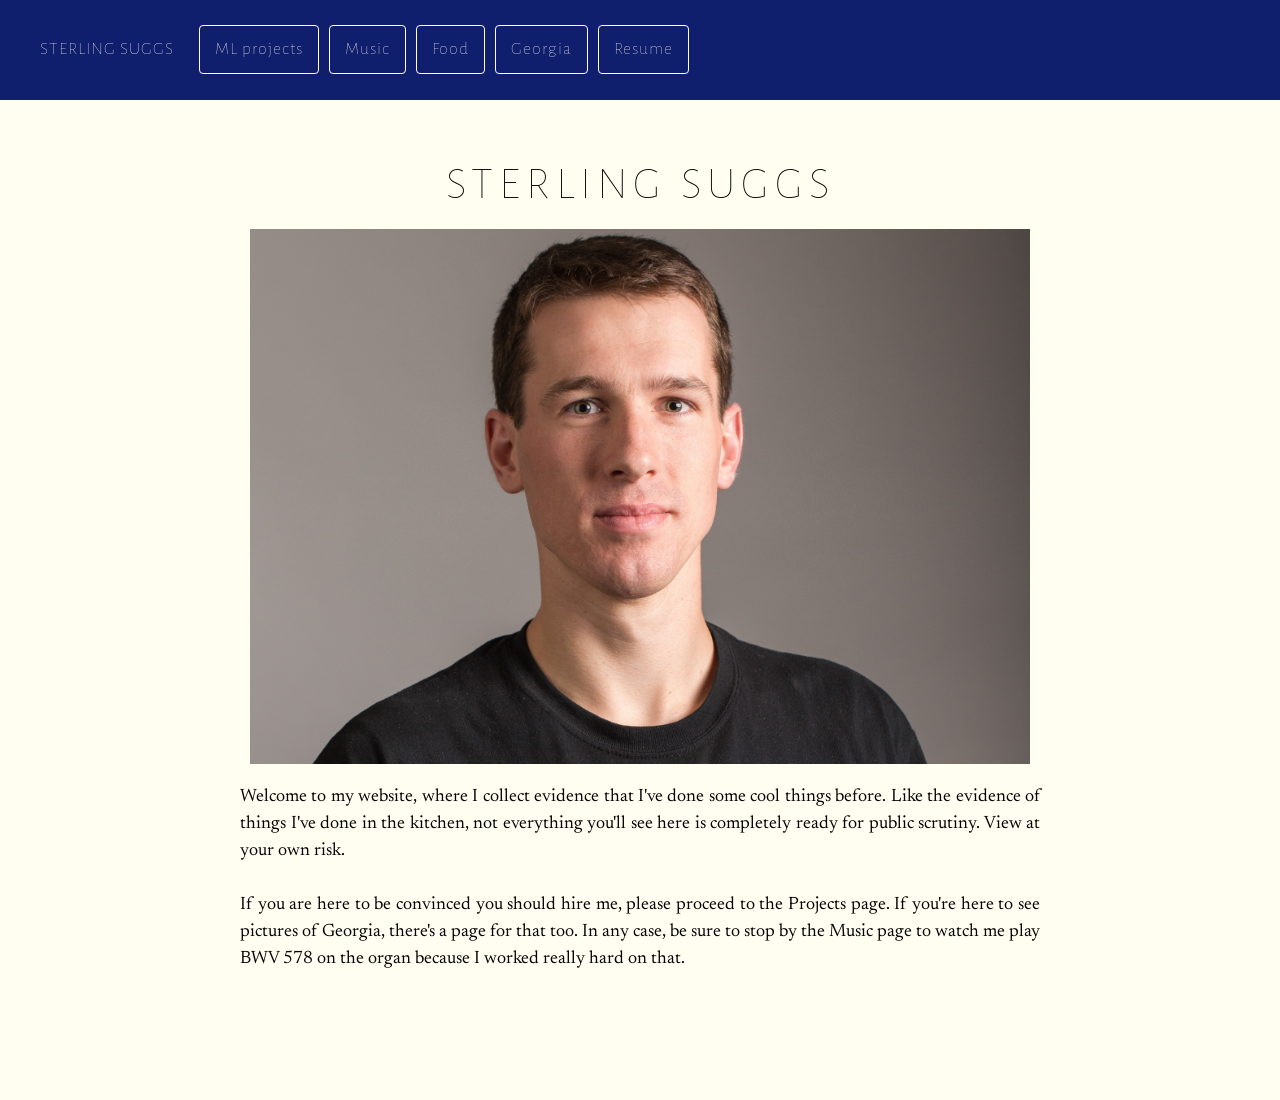
==== index.html @ 51d4f2f3 "tidying up" ====
<!DOCTYPE html>
<html>

<head>


<!-- Global site tag (gtag.js) - Google Analytics -->
<script async src="https://www.googletagmanager.com/gtag/js?id=G-BL44L654N5"></script>
<script>
  window.dataLayer = window.dataLayer || [];
  function gtag(){dataLayer.push(arguments);}
  gtag('js', new Date());

  gtag('config', 'G-BL44L654N5');
</script>

<link rel='stylesheet' href='style/style.css'>
<link rel="stylesheet" href="https://fonts.googleapis.com/css?family=Alegreya Sans">
<link rel="stylesheet" href="https://fonts.googleapis.com/css?family=Newsreader">

<title>Sterling Suggs</title>




</head>

<body>

  <!-- I know someone is going to look in here and criticize my copying and pasting the menu
       onto every page.  I threw this site together in a weekend.  Maybe one day I'll clean it up.  -->



  <nav class="navbar" id="navbar">
    <div class='menu'>
      <a href='index.html' id='home-button'>Sterling Suggs</a>
      <a href='projects.html'>ML projects</a>
      <a href='musicmain.html'>Music</a>
      <a href='food.html'>Food</a>
      <a href='georgia.html'>Georgia</a>
      <a href='resume.html'>Resume</a>
      
      </div>
    
</nav>
<!-- <script src='loadmenu.js'></script> -->


<div class="main">

  <h3 class='title'>Sterling Suggs</h3>


<img src='img/face.jpg' alt="profile picture" class='inline-item'>

<p>
Welcome to my website, where I collect evidence that I've done some cool things before.  Like the evidence
of things I've done in the kitchen, not everything you'll see here is completely ready for public
scrutiny.  View at your own risk. <br><br>

If you are here to be convinced you should hire me, please proceed to the Projects page.  If you're here to see
pictures of Georgia, there's a page for that too.  In any case, be sure to stop by the Music page to watch me
play BWV 578 on the organ because I worked really hard on that.
<br><br>

<!-- 
<ul>
  TODO:
  
  <li>add a recording</li>
  <li>add classes to resume?</li>
  <li>order of items in projects and music</li>
  <li>words on each item</li>
  <li>don't call it ml projects, some aren't</li>
</ul>

 -->

</p>

<div style='height:100px;'></div>


</div>




</body>

</html>
---- style/style.css ----
* {
    margin: 0;
    padding: 0;
    border: 0;
    outline: 0;
    font-size: 100%;
    vertical-align: baseline;
    background: transparent;
    box-sizing: border-box;
}


:root{
    --theme-main:rgb(16, 30, 110);
    --theme-gray:rgb(82, 82, 82);
    --theme-2: rgb(1,1,1);
    --theme-background: rgb(255, 254, 240);
    --text-font:'Newsreader';
    --title-font:'Alegreya Sans';
}

body {
    background-color: var(--theme-background);
    font-family: var(--text-font);
    font-size:18px;
    line-height: 1.5;
    text-align: justify;
    /* margin: 0; */
    /* padding: 0; */
  }

.title {
    font-family: var(--title-font);
    font-size: 46px;
    text-align: center;
    letter-spacing: 6px;
    text-transform: uppercase;
    font-weight: 100;
  }

.navbar{
    background-color:var(--theme-main);
    font-family: var(--title-font);
    width:100%;
    height:100px;
    color:var(--theme-main);
    padding:20px;
    position:fixed;
    left: 0;
    top: 0;
    z-index:10;
    letter-spacing: 1px;
    font-weight: 100;

}

.menu {
    padding:25;
    display:flex;
    align-items:center;
    
}


.menu a {
    display:inline-block;
    margin:5px;
    padding:10px 15px;
    border:1px solid var(--theme-background);
    border-radius:4px;
    color:var(--theme-background);
    background-color:var(--theme-main);
    text-decoration: none;
    transition: background .5s;
}

#current-page{
    display:inline-block;
    margin:5px;
    padding:10px 15px;
    border:1px solid var(--theme-background);
    border-radius:4px;
    background-color:var(--theme-background);
    color:var(--theme-color);
    text-decoration: none;
    transition: background .5s;
}

#current-page:hover {
    color:var(--theme-background);
    background-color:var(--theme-main);
}

#home-button{
    display:inline-block;
    margin:5px;
    padding:10px 15px;
    text-transform: uppercase;
    border:none;
    font-family: var(--title-font);
    font-size:18px;
}

.menu a:hover {

    background-color:var(--theme-background);
    color:var(--theme-main);
}


.main {
    max-width: min(800px, 75%);
    position:relative;
    top:100px;
    margin:50px auto;
    height:100%;
}

.inline-item {
    display:inline-block;
    max-width: 100%;
    padding:10px;
    /* border:1px solid red; */
}

.button{
    display:inline-block;
    margin:5px;
    padding:10px 15px;
    border:1px solid var(--theme-background);
    border-radius:4px;
    color:var(--theme-background);
    background-color:var(--theme-main);
    text-decoration: none;
    transition: background .5s;
}

.button:hover{
    background-color: var(--theme-background);
    color:var(--theme-main);
    border:1px solid var(--theme-main);
}




.footer {
    position: absolute;
    left: 0;
    bottom: -1;
    width: 100%;
    text-align: center;
    padding:50px;
    height: 100px;
  }



.project {
    border: 2px solid var(--theme-gray);
    border-radius: 10px;
    margin:15px auto;
    padding:15px;
}


.res-section {
    border-bottom: 2px solid var(--theme-gray);
    margin:15px auto;
    padding:15px;
}

.res-sec-title{
    font-family: var(--title-font);
    letter-spacing: 4px;
    font-size: 32px;
    font-weight: 100;
}

.res-item {
    margin:25px auto;
    padding:15px;
    width:100%;
    /* border:1px solid red; */
}

.res-content {
    padding: 10px;
}

.res-list {
    padding:10px 25px;
}
.res-list li {
    margin:5px 0px;
}

.res-item h2 {
    text-transform: uppercase;
}

.res-item-head {
    display: inline-block;
    font-weight: 600;
    text-align: left;
    
}

.res-item-date {
    display: inline-block;
    text-align: right;
    float:right;
    font-style:italic;
    
}


.res-item-detail{
    font-weight: 300;
}


.skill {
    display:inline-block;
    font-size:52px;
    color:var(--theme-gray);
}

.skill:hover{
    color:var(--theme-main);
}

.music-item h2 {
    text-transform: uppercase;
}
.music-item-inst {
    font-style: italic;
}

.rel {
    position: relative;
}
.div-link {
    position:absolute; 
    width:100%;
    height:100%;
    top:0;
    left: 0;
    z-index: 1;
}

.container{
    
    position:relative;
    display: inline-block;
    text-align: justify;
    margin:30px;
    
    
}

.container:hover{
    border: 2px solid rgb(175, 173, 173);
    
}

div.flex{
    display: flex;
    justify-content:space-around;
}

.field {
    background-color:white;
    border: 1px solid var(--theme-gray);
}
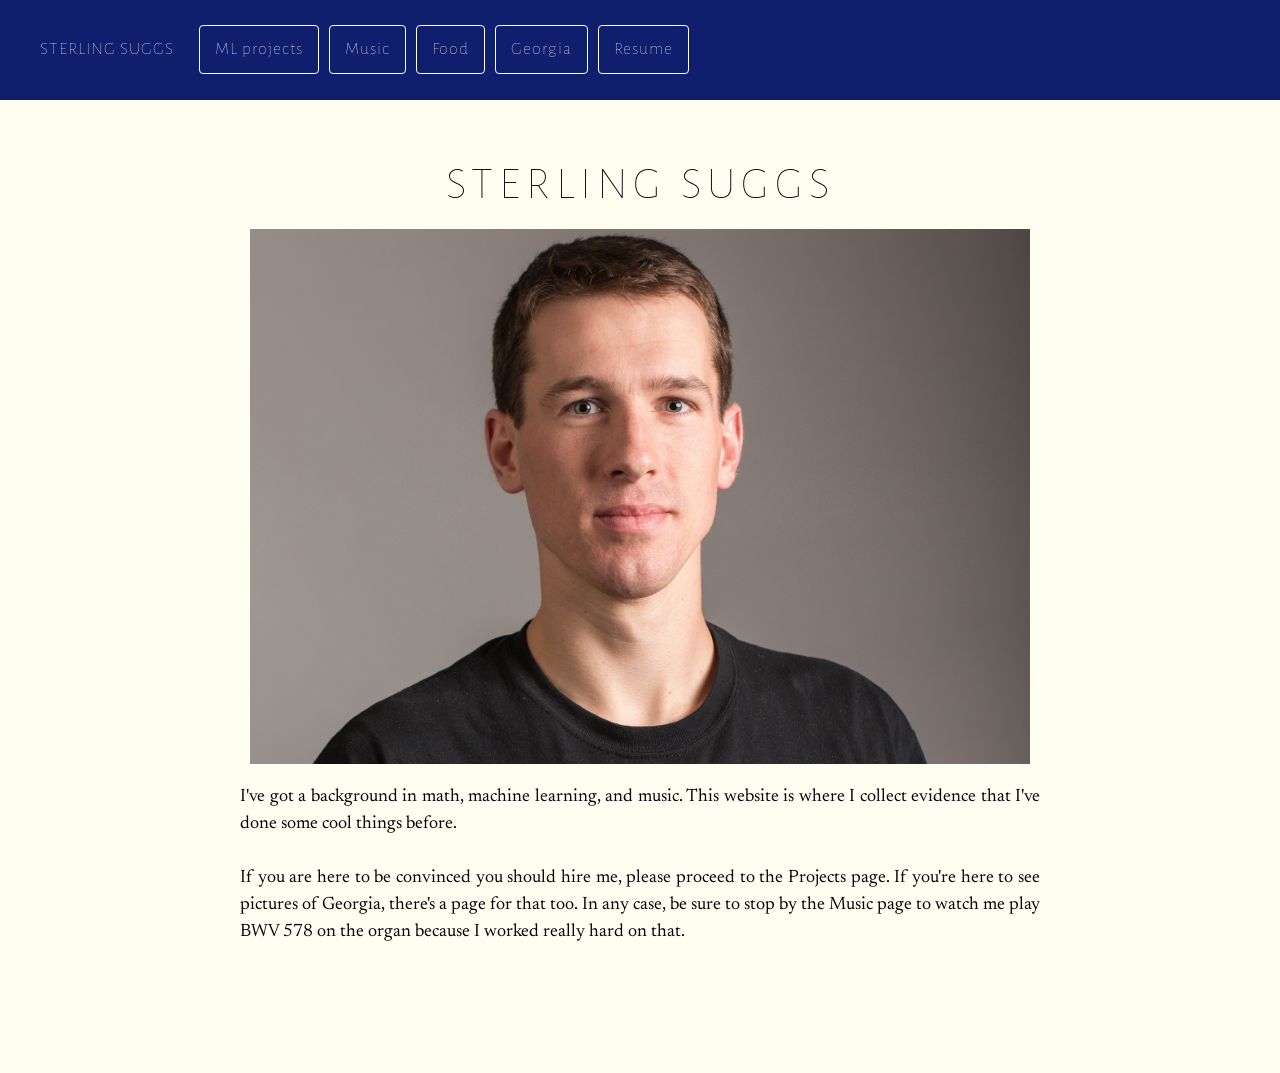
==== commit 61fe34fa: "organ video" ====
--- a/index.html
+++ b/index.html
@@ -55,9 +55,11 @@
 <img src='img/face.jpg' alt="profile picture" class='inline-item'>
 
 <p>
-Welcome to my website, where I collect evidence that I've done some cool things before.  Like the evidence
-of things I've done in the kitchen, not everything you'll see here is completely ready for public
-scrutiny.  View at your own risk. <br><br>
+
+I've got a background in math, machine learning, and music.
+This website is where I collect evidence that I've done some cool things before.   
+
+<br><br>
 
 If you are here to be convinced you should hire me, please proceed to the Projects page.  If you're here to see
 pictures of Georgia, there's a page for that too.  In any case, be sure to stop by the Music page to watch me
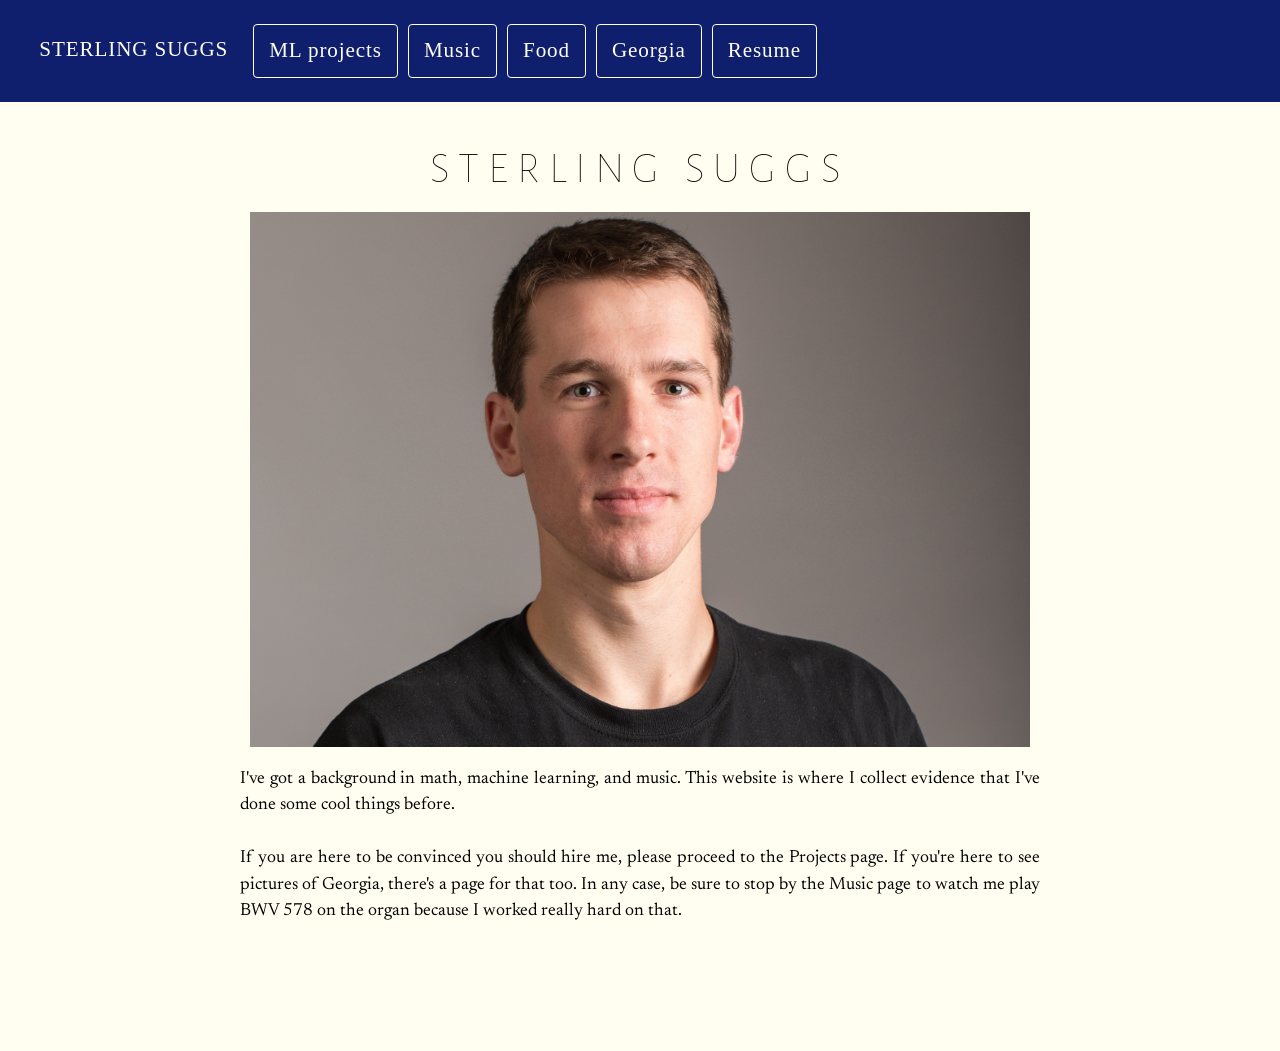
==== commit f6bff9f0: "more responsive" ====
--- a/index.html
+++ b/index.html
@@ -33,7 +33,7 @@
 
 
   <nav class="navbar" id="navbar">
-    <div class='menu'>
+    
       <a href='index.html' id='home-button'>Sterling Suggs</a>
       <a href='projects.html'>ML projects</a>
       <a href='musicmain.html'>Music</a>
@@ -41,7 +41,6 @@
       <a href='georgia.html'>Georgia</a>
       <a href='resume.html'>Resume</a>
       
-      </div>
     
 </nav>
 <!-- <script src='loadmenu.js'></script> -->
--- a/style/style.css
+++ b/style/style.css
@@ -18,23 +18,25 @@
     --theme-background: rgb(255, 254, 240);
     --text-font:'Newsreader';
     --title-font:'Alegreya Sans';
+    --large-font:2.5em;
+    --mlarge-font:1.9em;
+    --small-font:1.1em;
+    --msmall-font:1.2em;
 }
 
 body {
     background-color: var(--theme-background);
     font-family: var(--text-font);
-    font-size:18px;
+    font-size:var(--small-font);
     line-height: 1.5;
     text-align: justify;
-    /* margin: 0; */
-    /* padding: 0; */
   }
 
 .title {
     font-family: var(--title-font);
-    font-size: 46px;
+    font-size: var(--large-font);
     text-align: center;
-    letter-spacing: 6px;
+    letter-spacing: .2em;
     text-transform: uppercase;
     font-weight: 100;
   }
@@ -43,28 +45,23 @@
     background-color:var(--theme-main);
     font-family: var(--title-font);
     width:100%;
-    height:100px;
-    color:var(--theme-main);
-    padding:20px;
+    color:var(--theme-main);
+    padding:1.1em;
     position:fixed;
     left: 0;
     top: 0;
     z-index:10;
-    letter-spacing: 1px;
-    font-weight: 100;
-
-}
-
-.menu {
-    padding:25;
-    display:flex;
-    align-items:center;
-    
-}
-
-
-.menu a {
-    display:inline-block;
+    letter-spacing: .05em;
+    display: flex;
+    flex-direction: row;
+    flex-wrap: wrap;
+
+}
+
+
+
+.navbar a {  /* formerly .menu a */
+    /* display:inline-block; */
     margin:5px;
     padding:10px 15px;
     border:1px solid var(--theme-background);
@@ -73,16 +70,13 @@
     background-color:var(--theme-main);
     text-decoration: none;
     transition: background .5s;
+    font-family: var(--title-font);
+    font-size:var(--msmall-font);
 }
 
 #current-page{
-    display:inline-block;
-    margin:5px;
-    padding:10px 15px;
-    border:1px solid var(--theme-background);
-    border-radius:4px;
     background-color:var(--theme-background);
-    color:var(--theme-color);
+    color:var(--theme-main);
     text-decoration: none;
     transition: background .5s;
 }
@@ -93,16 +87,12 @@
 }
 
 #home-button{
-    display:inline-block;
-    margin:5px;
-    padding:10px 15px;
     text-transform: uppercase;
     border:none;
-    font-family: var(--title-font);
-    font-size:18px;
-}
-
-.menu a:hover {
+    
+}
+
+.navbar a:hover {
 
     background-color:var(--theme-background);
     color:var(--theme-main);
@@ -112,8 +102,8 @@
 .main {
     max-width: min(800px, 75%);
     position:relative;
-    top:100px;
-    margin:50px auto;
+    top:5.1em;
+    margin:2.6em auto;
     height:100%;
 }
 
@@ -151,8 +141,8 @@
     bottom: -1;
     width: 100%;
     text-align: center;
-    padding:50px;
-    height: 100px;
+    padding:2.5em;
+    height: 5.1em;
   }
 
 
@@ -173,8 +163,8 @@
 
 .res-sec-title{
     font-family: var(--title-font);
-    letter-spacing: 4px;
-    font-size: 32px;
+    letter-spacing: .12em;
+    font-size: var(--mlarge-font);
     font-weight: 100;
 }
 
@@ -223,7 +213,7 @@
 
 .skill {
     display:inline-block;
-    font-size:52px;
+    font-size:2.8em;
     color:var(--theme-gray);
 }
 
@@ -274,4 +264,8 @@
     background-color:white;
     border: 1px solid var(--theme-gray);
 }
-
+/* 
+@media only screen and (min-width : 600px) {
+
+
+} */
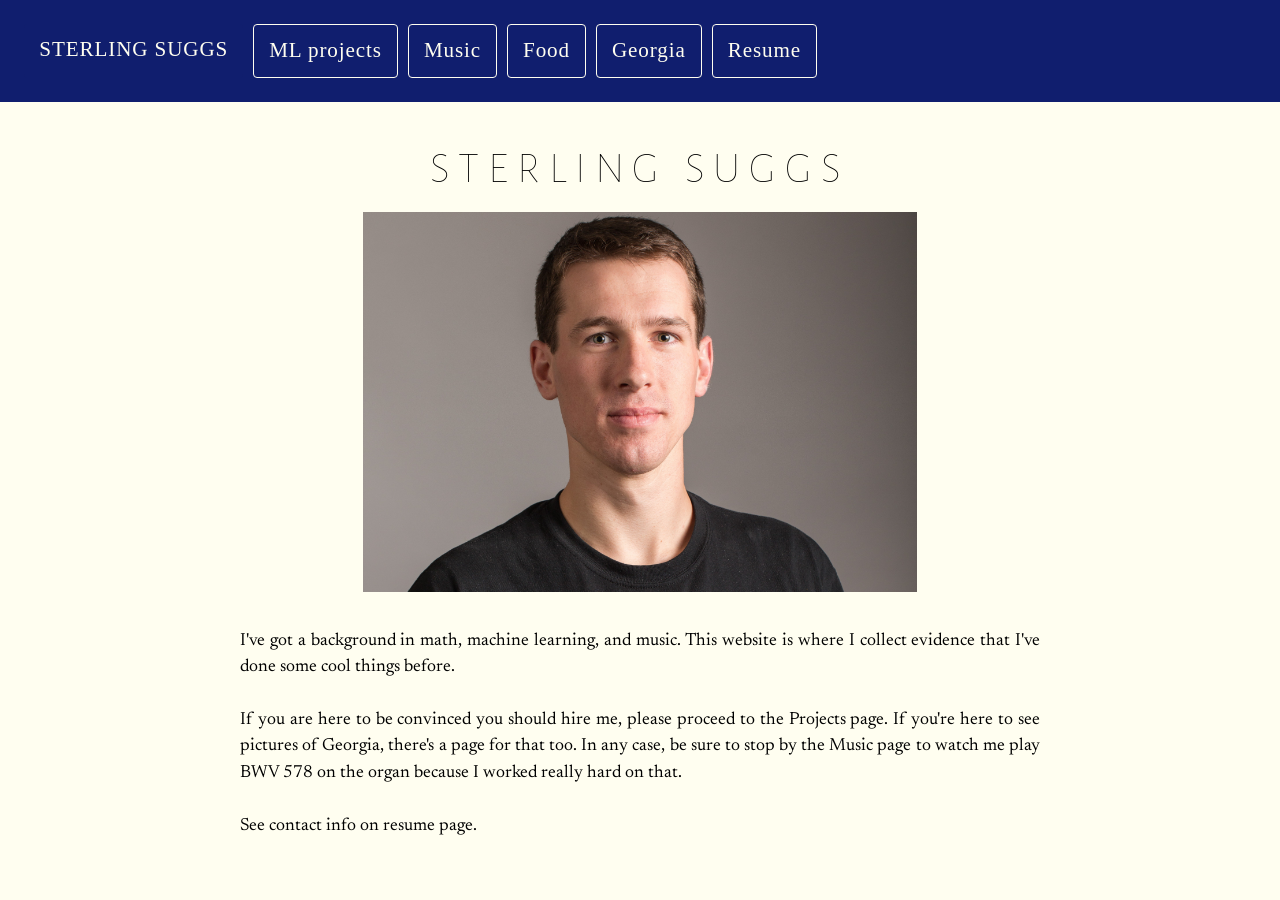
==== commit e38d98c8: "more" ====
--- a/index.html
+++ b/index.html
@@ -48,13 +48,16 @@
 
 <div class="main">
 
+
+  <div id='content-wrap'>
+
   <h3 class='title'>Sterling Suggs</h3>
 
 
-<img src='img/face.jpg' alt="profile picture" class='inline-item'>
+<img src='img/face.jpg' alt="profile picture" class='inline-item' style='max-height: 400px; margin:auto; display:block;'>
 
 <p>
-
+<br>
 I've got a background in math, machine learning, and music.
 This website is where I collect evidence that I've done some cool things before.   
 
@@ -65,25 +68,23 @@
 play BWV 578 on the organ because I worked really hard on that.
 <br><br>
 
-<!-- 
-<ul>
-  TODO:
-  
-  <li>add a recording</li>
-  <li>add classes to resume?</li>
-  <li>order of items in projects and music</li>
-  <li>words on each item</li>
-  <li>don't call it ml projects, some aren't</li>
-</ul>
+See contact info on resume page.
 
- -->
+
 
 </p>
 
-<div style='height:100px;'></div>
+</div>
+
+
+
 
 
 </div>
+<!-- <div class='footer'>
+  <samp> swsuggs at student dot byu dot edu </samp>
+</div> -->
+
 
 
 
--- a/style/style.css
+++ b/style/style.css
@@ -60,8 +60,7 @@
 
 
 
-.navbar a {  /* formerly .menu a */
-    /* display:inline-block; */
+.navbar a { 
     margin:5px;
     padding:10px 15px;
     border:1px solid var(--theme-background);
@@ -105,7 +104,12 @@
     top:5.1em;
     margin:2.6em auto;
     height:100%;
-}
+    /* min-height: 100vh; */
+}
+
+#content-wrap {
+    padding-bottom: 2.5rem;    /* Footer height */
+  }
 
 .inline-item {
     display:inline-block;
@@ -134,19 +138,6 @@
 
 
 
-
-.footer {
-    position: absolute;
-    left: 0;
-    bottom: -1;
-    width: 100%;
-    text-align: center;
-    padding:2.5em;
-    height: 5.1em;
-  }
-
-
-
 .project {
     border: 2px solid var(--theme-gray);
     border-radius: 10px;
@@ -265,6 +256,17 @@
     border: 1px solid var(--theme-gray);
 }
 /* 
+.footer{
+    text-align:center;
+    background-color: var(--theme-main);
+    color:var(--theme-background);
+    position: absolute;
+    bottom: 0;
+    width:100%;
+    height:2.5rem;
+} */
+
+/* 
 @media only screen and (min-width : 600px) {
 
 
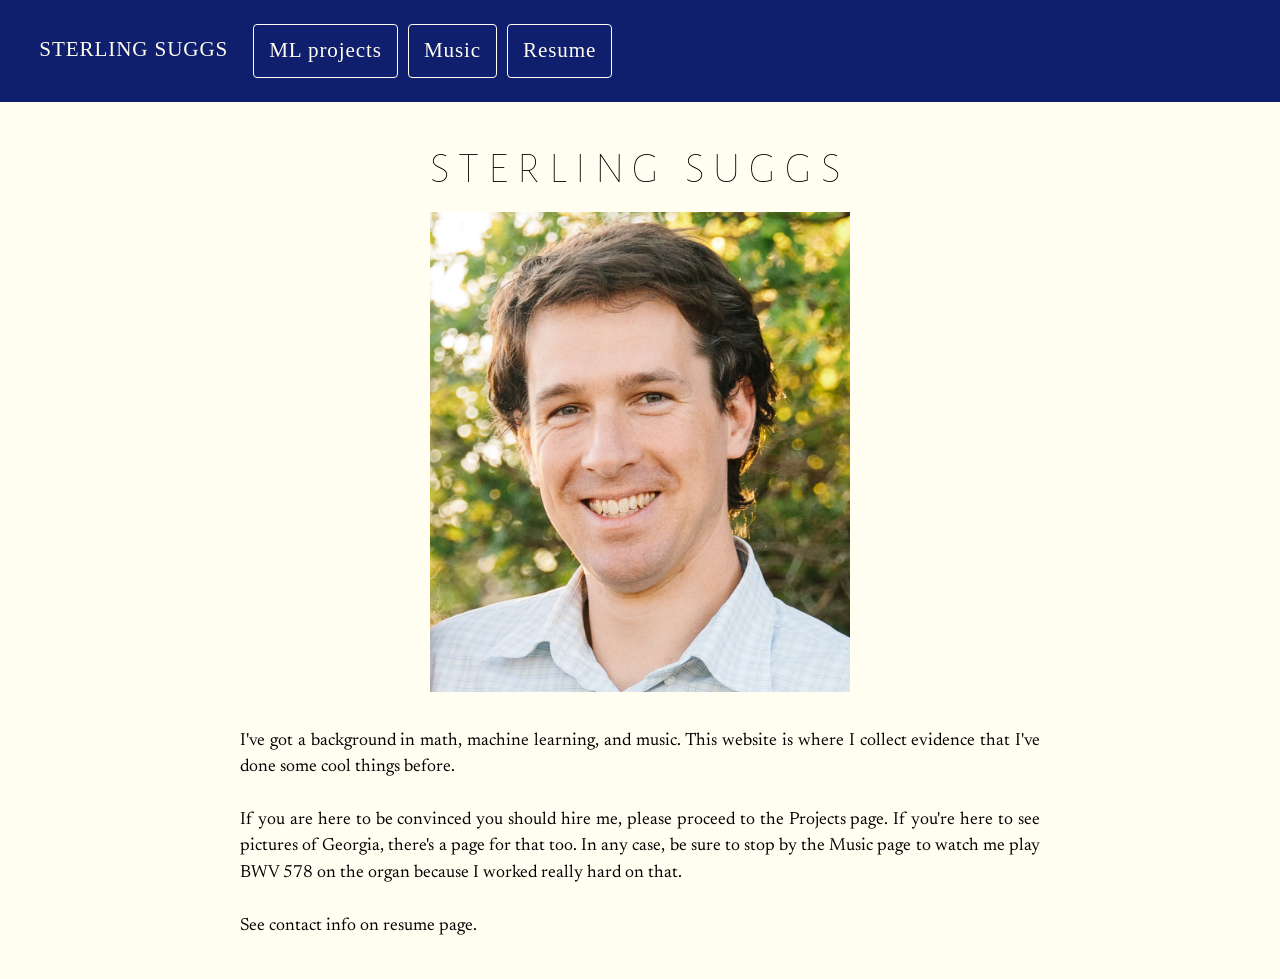
==== commit 73f538a8: "update image" ====
--- a/index.html
+++ b/index.html
@@ -37,8 +37,6 @@
       <a href='index.html' id='home-button'>Sterling Suggs</a>
       <a href='projects.html'>ML projects</a>
       <a href='musicmain.html'>Music</a>
-      <a href='food.html'>Food</a>
-      <a href='georgia.html'>Georgia</a>
       <a href='resume.html'>Resume</a>
       
     
@@ -54,7 +52,7 @@
   <h3 class='title'>Sterling Suggs</h3>
 
 
-<img src='img/face.jpg' alt="profile picture" class='inline-item' style='max-height: 400px; margin:auto; display:block;'>
+<img src='img/headshot.jpg' alt="profile picture" class='inline-item' style='max-height: 500px; margin:auto; display:block;'>
 
 <p>
 <br>
--- a/style/style.css
+++ b/style/style.css
@@ -120,7 +120,7 @@
 
 .button{
     display:inline-block;
-    margin:5px;
+    margin:15px auto;
     padding:10px 15px;
     border:1px solid var(--theme-background);
     border-radius:4px;
@@ -128,6 +128,8 @@
     background-color:var(--theme-main);
     text-decoration: none;
     transition: background .5s;
+    text-align:center;
+
 }
 
 .button:hover{
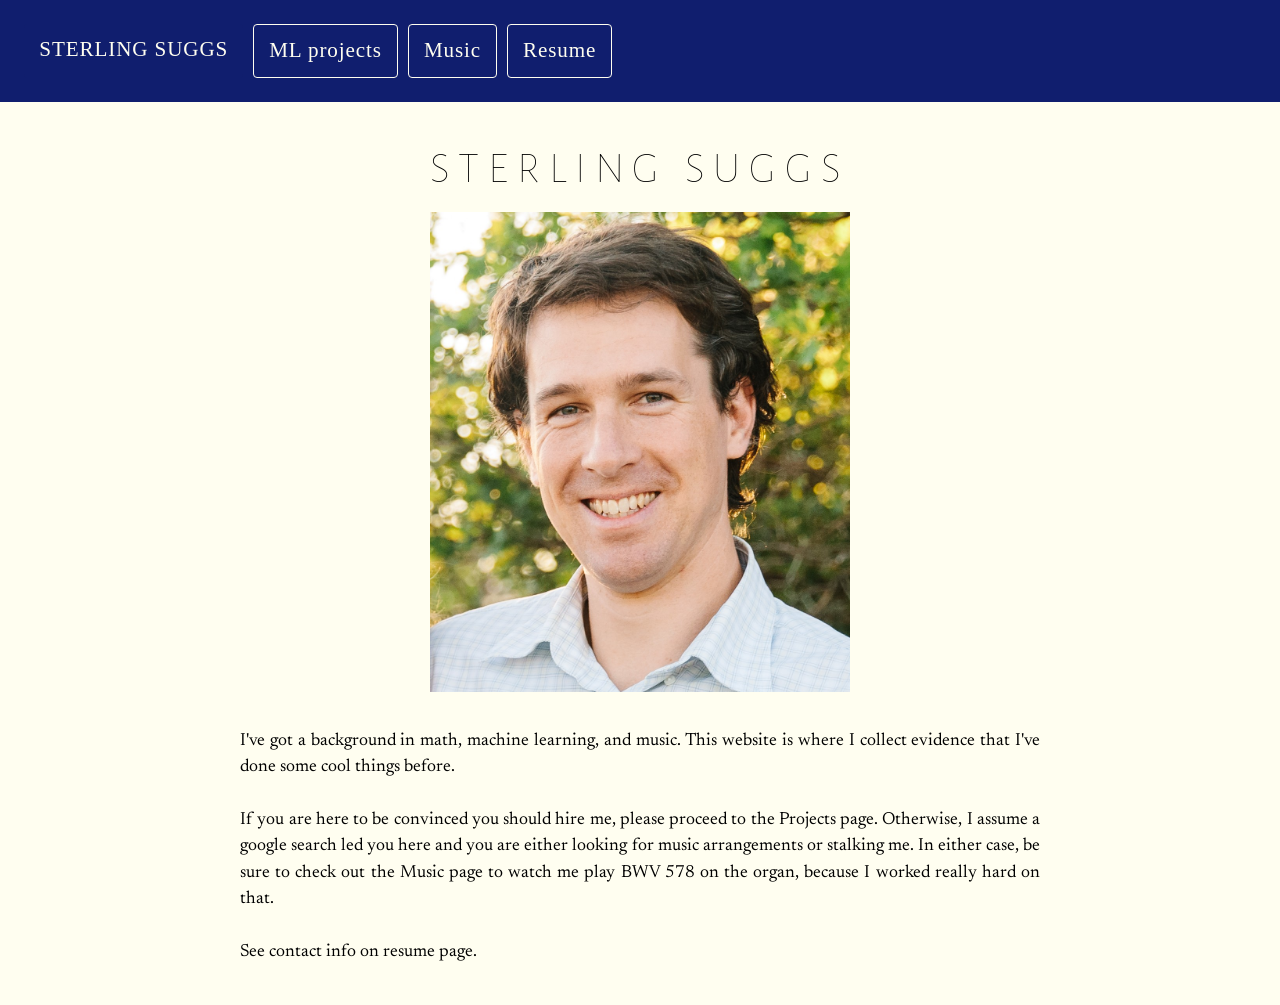
==== commit 67d5ad3d: "updates" ====
--- a/index.html
+++ b/index.html
@@ -61,9 +61,11 @@
 
 <br><br>
 
-If you are here to be convinced you should hire me, please proceed to the Projects page.  If you're here to see
-pictures of Georgia, there's a page for that too.  In any case, be sure to stop by the Music page to watch me
-play BWV 578 on the organ because I worked really hard on that.
+If you are here to be convinced you should hire me, please proceed to the Projects page.
+Otherwise, I assume a google search led you here and you are either looking for 
+music arrangements or stalking me.
+In either case, be sure to check out the Music page to watch me
+play BWV 578 on the organ, because I worked really hard on that.
 <br><br>
 
 See contact info on resume page.
--- a/style/style.css
+++ b/style/style.css
@@ -13,6 +13,8 @@
 
 :root{
     --theme-main:rgb(16, 30, 110);
+    --theme-link: rgb(0, 0, 150);
+    --theme-link-visited: rgb(70, 0, 150);
     --theme-gray:rgb(82, 82, 82);
     --theme-2: rgb(1,1,1);
     --theme-background: rgb(255, 254, 240);
@@ -24,6 +26,14 @@
     --msmall-font:1.2em;
 }
 
+a:link {
+    color:var(--theme-link);
+}
+
+a:visited {
+    color:var(--theme-link-visited)
+}
+
 body {
     background-color: var(--theme-background);
     font-family: var(--text-font);
@@ -58,8 +68,6 @@
 
 }
 
-
-
 .navbar a { 
     margin:5px;
     padding:10px 15px;
@@ -129,7 +137,6 @@
     text-decoration: none;
     transition: background .5s;
     text-align:center;
-
 }
 
 .button:hover{
@@ -138,6 +145,17 @@
     border:1px solid var(--theme-main);
 }
 
+a.button:link{
+    color:var(--theme-background);
+}
+a.button:visited{
+    color:var(--theme-background)
+}
+a.button:hover{
+    background-color: var(--theme-background);
+    color:var(--theme-main);
+    border:1px solid var(--theme-main);
+}
 
 
 .project {
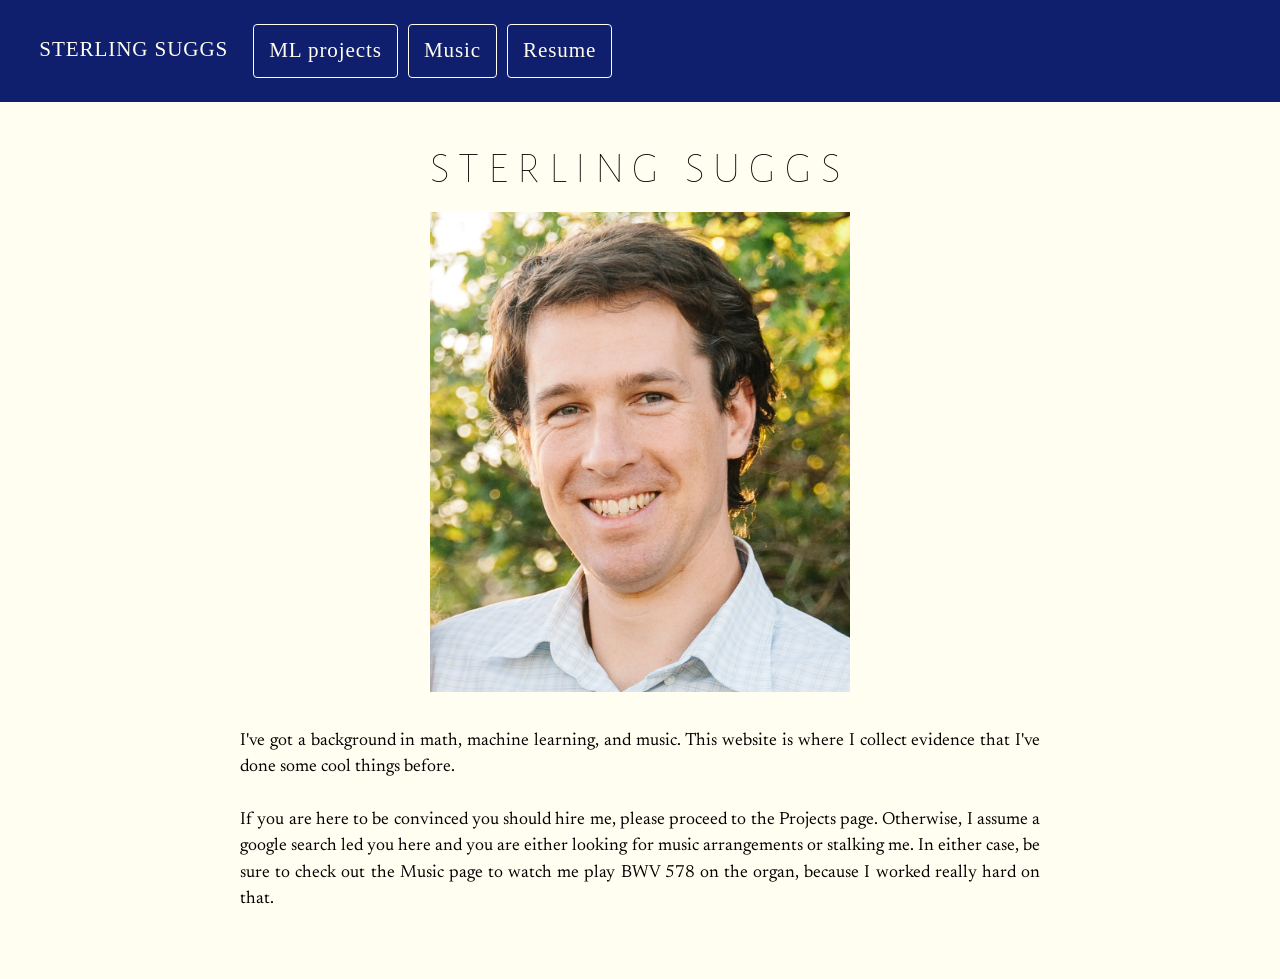
==== commit 37444446: "resume updates" ====
--- a/index.html
+++ b/index.html
@@ -68,7 +68,6 @@
 play BWV 578 on the organ, because I worked really hard on that.
 <br><br>
 
-See contact info on resume page.
 
 
 
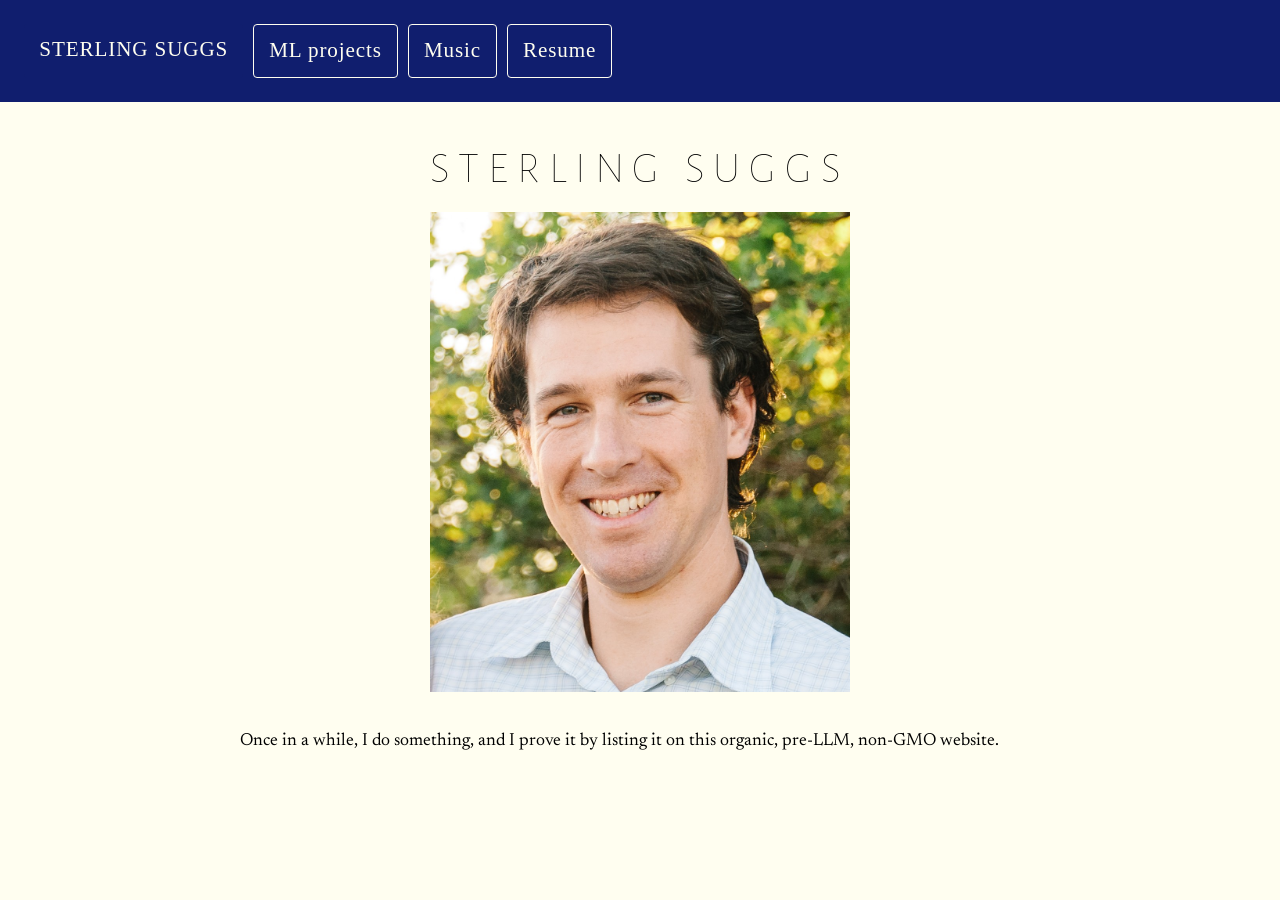
==== commit 4bb9db05: "new sarcastic intro" ====
--- a/index.html
+++ b/index.html
@@ -56,16 +56,7 @@
 
 <p>
 <br>
-I've got a background in math, machine learning, and music.
-This website is where I collect evidence that I've done some cool things before.   
-
-<br><br>
-
-If you are here to be convinced you should hire me, please proceed to the Projects page.
-Otherwise, I assume a google search led you here and you are either looking for 
-music arrangements or stalking me.
-In either case, be sure to check out the Music page to watch me
-play BWV 578 on the organ, because I worked really hard on that.
+Once in a while, I do something, and I prove it by listing it on this organic, pre-LLM, non-GMO website.
 <br><br>
 
 
